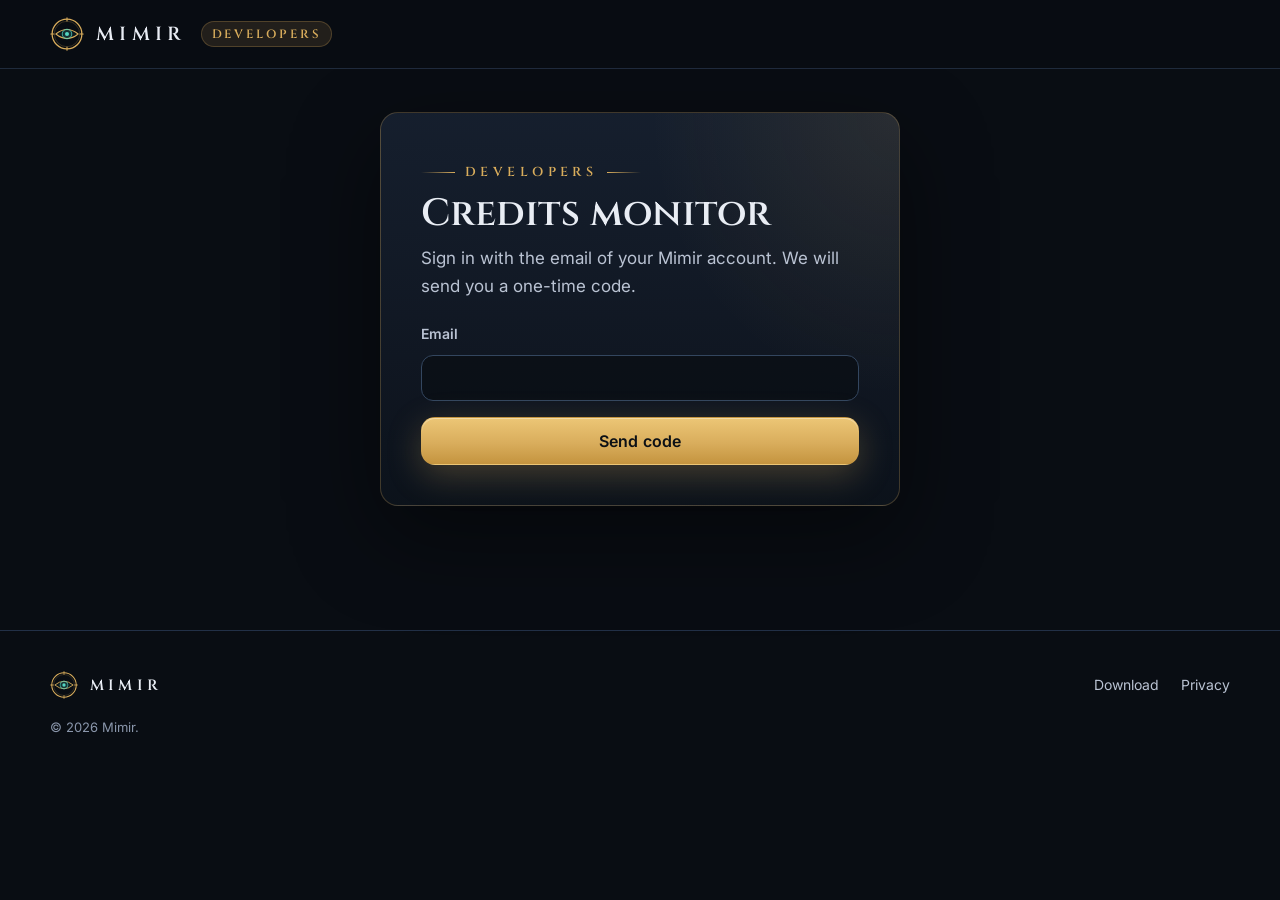
==== developer/index.html @ c9c17960 "Add the developer credits monitor at /developer/ Sign in with an emailed code (Supabase Auth, no new" ====
<!doctype html>
<html lang="en">
<head>
  <meta charset="utf-8">
  <meta name="viewport" content="width=device-width, initial-scale=1, viewport-fit=cover">
  <title>Developers · Mimir</title>
  <meta name="description" content="Mimir credits monitor, for Mimir's developers.">
  <meta name="robots" content="noindex, nofollow">
  <meta name="referrer" content="no-referrer">
  <meta name="theme-color" content="#090d13">
  <link rel="icon" href="/favicon.ico" sizes="any">
  <link rel="apple-touch-icon" href="/assets/img/apple-touch-icon.png">
  <link rel="preconnect" href="https://fonts.googleapis.com">
  <link rel="preconnect" href="https://fonts.gstatic.com" crossorigin>
  <link rel="stylesheet" href="https://fonts.googleapis.com/css2?family=Cinzel:wght@500;600;700&family=Inter:wght@400;500;600&display=swap">
  <link rel="stylesheet" href="/assets/css/site.css">
  <link rel="stylesheet" href="/assets/css/developer.css">
</head>
<body class="dev">
  <a class="skip" href="#main">Skip to content</a>
  <svg width="0" height="0" style="position:absolute" aria-hidden="true">
    <defs>
      <symbol id="logo" viewBox="0 0 64 64">
        <circle cx="32" cy="32" r="28" fill="none" stroke="#d9ad5c" stroke-width="2.4"/>
        <circle cx="32" cy="32" r="24" fill="none" stroke="#d9ad5c" stroke-width="0.8" stroke-opacity="0.5"/>
        <path d="M11 32 Q 32 15 53 32 Q 32 49 11 32 Z" fill="#53d6c2" fill-opacity="0.06" stroke="#d9ad5c" stroke-width="2" stroke-linejoin="round"/>
        <circle cx="32" cy="32" r="9" fill="#53d6c2" fill-opacity="0.14" stroke="#53d6c2" stroke-width="1.6" stroke-opacity="0.9"/>
        <circle cx="32" cy="32" r="3.8" fill="#53d6c2"/>
        <path d="M32 1.5v6M32 56.5v6M1.5 32h6M56.5 32h6" fill="none" stroke="#d9ad5c" stroke-width="2" stroke-linecap="round"/>
      </symbol>
    </defs>
  </svg>

  <header class="site-header is-solid">
    <nav class="nav wrap" aria-label="Main">
      <a class="brand" href="/" aria-label="Mimir home">
        <svg class="logo" aria-hidden="true"><use href="#logo"/></svg>
        <span class="brand-name">MIMIR</span>
      </a>
      <span class="dev-tag">Developers</span>
      <div class="dev-who" id="who" hidden>
        <span class="dev-email" id="who-email"></span>
        <button class="btn btn-ghost btn-small" type="button" id="sign-out">Sign out</button>
      </div>
    </nav>
  </header>

  <main id="main" class="page dev-page">
    <div class="wrap">
      <!-- Sign in: an emailed code, no password -->
      <section class="dev-card dev-signin" id="signin" hidden>
        <span class="eyebrow">Developers</span>
        <h1>Credits monitor</h1>
        <p class="dev-lede">Sign in with the email of your Mimir account. We will send you a one-time code.</p>

        <form id="email-form" class="dev-form" novalidate>
          <label for="email">Email</label>
          <input id="email" name="email" type="email" autocomplete="email" inputmode="email" required spellcheck="false">
          <button class="btn btn-gold" type="submit">Send code</button>
        </form>

        <form id="code-form" class="dev-form" novalidate hidden>
          <p class="dev-sent" id="code-sent"></p>
          <label for="code">Code</label>
          <input id="code" name="code" type="text" autocomplete="one-time-code" inputmode="numeric" maxlength="10" required spellcheck="false">
          <button class="btn btn-gold" type="submit">Sign in</button>
          <button class="dev-link" type="button" id="code-back">Use a different email</button>
        </form>

        <p class="dev-msg" id="signin-msg" role="alert" aria-live="assertive"></p>
      </section>

      <!-- Signed in, but this account may not see the monitor, or the monitor is missing -->
      <section class="dev-card dev-signin" id="blocked" hidden>
        <span class="eyebrow">Developers</span>
        <h1 id="blocked-title"></h1>
        <p class="dev-lede" id="blocked-text"></p>
        <div class="dev-actions">
          <button class="btn btn-ghost" type="button" id="blocked-retry">Try again</button>
          <button class="btn btn-gold" type="button" id="blocked-out">Sign out</button>
        </div>
      </section>

      <!-- The dashboard -->
      <section id="dash" hidden aria-labelledby="dash-title">
        <div class="dev-head">
          <div>
            <span class="eyebrow">Developers</span>
            <h1 id="dash-title">Mimir credits</h1>
            <p class="dev-updated" id="updated" aria-live="polite"></p>
          </div>
          <button class="btn btn-ghost btn-small" type="button" id="refresh">Refresh</button>
        </div>
        <p class="dev-msg" id="dash-msg" role="alert" aria-live="assertive"></p>

        <ul class="tiles" id="tiles" aria-label="Totals"></ul>

        <div class="dev-panel">
          <div class="panel-head">
            <h2>Last 30 days</h2>
            <ul class="legend" aria-hidden="true">
              <li><span class="key key-bar"></span>Credits spent</li>
              <li><span class="key key-line"></span>Active users</li>
            </ul>
          </div>
          <div class="chart" id="chart"></div>
        </div>

        <div class="dev-panel">
          <div class="panel-head">
            <h2>Users <span class="count" id="user-count"></span></h2>
            <div class="table-tools">
              <label class="sr-only" for="search">Search by email</label>
              <input id="search" type="search" placeholder="Search by email" spellcheck="false" autocomplete="off">
              <label class="sr-only" for="sort">Sort by</label>
              <select id="sort">
                <option value="active">Last active</option>
                <option value="balance">Balance</option>
                <option value="spent">Spent, 30 days</option>
              </select>
            </div>
          </div>
          <div class="table-scroll" tabindex="0" role="region" aria-label="Users">
            <table class="dev-table" id="users">
              <thead>
                <tr>
                  <th scope="col">Email</th>
                  <th scope="col" class="num">Balance</th>
                  <th scope="col" class="num">Spent 30d</th>
                  <th scope="col" class="num">Turns 30d</th>
                  <th scope="col">Last turn</th>
                  <th scope="col">Last model</th>
                  <th scope="col" class="num">Computers</th>
                  <th scope="col">Joined</th>
                </tr>
              </thead>
              <tbody></tbody>
            </table>
          </div>
          <p class="dev-note">A green dot means a turn in the last 24 hours. Pick a user to see their ledger.</p>
        </div>

        <div class="dev-panel" id="grant-panel">
          <div class="panel-head"><h2>Give credits</h2></div>
          <form id="grant-form" class="grant-form" novalidate>
            <div class="field">
              <label for="grant-email">Email</label>
              <input id="grant-email" type="email" required spellcheck="false" autocomplete="off">
            </div>
            <div class="field">
              <label for="grant-amount">Credits</label>
              <input id="grant-amount" type="number" step="1" required inputmode="numeric" placeholder="1000">
            </div>
            <div class="field field-wide">
              <label for="grant-note">Note</label>
              <input id="grant-note" type="text" maxlength="200" placeholder="Why, in a few words">
            </div>
            <button class="btn btn-gold" type="submit" id="grant-go">Give credits</button>
          </form>
          <p class="dev-note">1,000 credits = $1. A negative number takes credits back.</p>
          <div class="confirm" id="grant-confirm" hidden>
            <p id="grant-question"></p>
            <div class="dev-actions">
              <button class="btn btn-gold btn-small" type="button" id="grant-yes">Yes, send</button>
              <button class="btn btn-ghost btn-small" type="button" id="grant-no">Cancel</button>
            </div>
          </div>
          <p class="dev-msg" id="grant-msg" role="status" aria-live="polite"></p>
        </div>
      </section>

      <p class="dev-loading" id="loading">Loading…</p>
    </div>
  </main>

  <dialog class="ledger" id="ledger" aria-labelledby="ledger-title">
    <div class="ledger-head">
      <div>
        <span class="ledger-kicker">Ledger</span>
        <h2 id="ledger-title"></h2>
      </div>
      <button class="btn btn-ghost btn-small" type="button" id="ledger-close">Close</button>
    </div>
    <p class="dev-msg" id="ledger-msg" role="status" aria-live="polite"></p>
    <div class="table-scroll" tabindex="0" role="region" aria-label="Ledger entries">
      <table class="dev-table" id="ledger-table">
        <thead>
          <tr>
            <th scope="col">When</th>
            <th scope="col">Kind</th>
            <th scope="col" class="num">Credits</th>
            <th scope="col" class="num">Balance after</th>
            <th scope="col">Model</th>
            <th scope="col" class="num">Tokens in / cached / out</th>
            <th scope="col">Note</th>
          </tr>
        </thead>
        <tbody></tbody>
      </table>
    </div>
    <div class="dev-actions ledger-foot">
      <button class="btn btn-gold btn-small" type="button" id="ledger-give">Give credits to this user</button>
    </div>
  </dialog>

  <footer class="site-footer">
    <div class="wrap">
      <div class="footer-row">
        <a class="brand" href="/">
          <svg class="logo" aria-hidden="true"><use href="#logo"/></svg>
          <span class="brand-name">MIMIR</span>
        </a>
        <ul class="footer-links">
          <li><a href="/#download">Download</a></li>
          <li><a href="/privacy.html">Privacy</a></li>
        </ul>
      </div>
      <p class="fine">© 2026 Mimir.</p>
    </div>
  </footer>

  <script src="/assets/js/developer.js" defer></script>
</body>
</html>
---- assets/css/site.css ----
/* wellmimir.com — Mimir's own palette (src/styles/global.css, "Mimir's Well" dark). */
:root {
  color-scheme: dark;
  --bg: #090d13;
  --bg-raised: #0d131c;
  --panel: rgba(17, 25, 39, 0.72);
  --panel-solid: #111927;
  --panel-strong: #182333;
  --line: #223047;
  --line-strong: #33465f;
  --text: #e9edf4;
  --text-soft: #bac3d3;
  --muted: #8a96ab;
  --teal: #53d6c2;
  --blue: #7fb0e8;
  --gold: #d9ad5c;
  --gold-bright: #f0cf8a;
  --ink: #0c1015;
  --teal-14: rgba(83, 214, 194, 0.14);
  --teal-30: rgba(83, 214, 194, 0.3);
  --gold-12: rgba(217, 173, 92, 0.12);
  --gold-25: rgba(217, 173, 92, 0.25);
  --gold-45: rgba(217, 173, 92, 0.45);

  --radius: 18px;
  --radius-sm: 12px;
  --max: 1180px;
  --gutter: clamp(16px, 4vw, 40px);
  --shadow: 0 30px 90px rgba(0, 0, 0, 0.45);

  --font-display: "Cinzel", "Palatino Linotype", Palatino, "Book Antiqua", Georgia, serif;
  --font-serif: "Cormorant Garamond", "Palatino Linotype", Palatino, Georgia, serif;
  --font-ui: "Inter", "Segoe UI Variable", "Segoe UI", -apple-system, BlinkMacSystemFont, system-ui, sans-serif;
  --font-mono: "JetBrains Mono", "Cascadia Code", "SFMono-Regular", Consolas, monospace;
}

*,
*::before,
*::after { box-sizing: border-box; }

html {
  /* Wide glows (the Ward's) would otherwise widen a phone's layout viewport. */
  overflow-x: hidden;
  overflow-x: clip;
  scroll-behavior: smooth;
  scroll-padding-top: 84px;
  -webkit-text-size-adjust: 100%;
}

body {
  margin: 0;
  background: var(--bg);
  color: var(--text);
  font: 400 17px/1.65 var(--font-ui);
  -webkit-font-smoothing: antialiased;
  text-rendering: optimizeLegibility;
  overflow-x: hidden;
  overflow-x: clip;
}

img, svg, picture { display: block; max-width: 100%; }
a { color: var(--teal); text-decoration: none; }
a:hover { color: var(--gold-bright); }
:focus-visible { outline: 2px solid var(--gold); outline-offset: 3px; border-radius: 6px; }
::selection { background: var(--gold-45); color: #fff; }

.skip {
  position: absolute; left: 12px; top: -60px; z-index: 100;
  background: var(--gold); color: var(--ink); padding: 10px 14px; border-radius: 10px; font-weight: 600;
}
.skip:focus { top: 12px; }

.wrap { width: min(var(--max), 100% - 2 * var(--gutter)); margin-inline: auto; }

/* ── Header ─────────────────────────────────────────────────────────────── */
.site-header {
  position: fixed; inset: 0 0 auto; z-index: 50;
  transition: background 0.35s ease, border-color 0.35s ease, backdrop-filter 0.35s ease;
  border-bottom: 1px solid transparent;
}
.site-header.is-solid {
  background: rgba(9, 13, 19, 0.82);
  backdrop-filter: blur(14px) saturate(1.2);
  -webkit-backdrop-filter: blur(14px) saturate(1.2);
  border-bottom-color: rgba(51, 70, 95, 0.55);
}
.nav { display: flex; align-items: center; gap: 20px; height: 68px; }
.brand { display: flex; align-items: center; gap: 12px; color: var(--text); }
.brand:hover { color: var(--text); }
.brand .logo { width: 34px; height: 34px; }
.brand-name { font: 600 19px/1 var(--font-display); letter-spacing: 0.28em; }
.nav-links { display: flex; gap: 6px; margin-left: auto; list-style: none; padding: 0; margin-block: 0; }
.nav-links a {
  color: var(--text-soft); font-size: 15px; font-weight: 500; padding: 8px 12px; border-radius: 10px;
}
.nav-links a:hover { color: var(--text); background: rgba(255, 255, 255, 0.05); }
.nav .btn { margin-left: 6px; }
.menu-toggle {
  display: none; margin-left: auto; background: none; border: 1px solid var(--line-strong);
  color: var(--text); width: 42px; height: 42px; border-radius: 12px; cursor: pointer;
}
.menu-toggle span, .menu-toggle span::before, .menu-toggle span::after {
  display: block; width: 18px; height: 2px; background: currentColor; margin: auto; position: relative;
  border-radius: 2px; transition: transform 0.25s ease, opacity 0.25s ease;
}
.menu-toggle span::before, .menu-toggle span::after { content: ""; position: absolute; left: 0; }
.menu-toggle span::before { top: -6px; }
.menu-toggle span::after { top: 6px; }
.nav.is-open .menu-toggle span { background: transparent; }
.nav.is-open .menu-toggle span::before { transform: translateY(6px) rotate(45deg); }
.nav.is-open .menu-toggle span::after { transform: translateY(-6px) rotate(-45deg); }

/* ── Buttons ────────────────────────────────────────────────────────────── */
.btn {
  --btn-bg: transparent;
  display: inline-flex; align-items: center; justify-content: center; gap: 10px;
  min-height: 48px; padding: 0 22px; border-radius: 14px;
  font: 600 16px/1 var(--font-ui); letter-spacing: 0.01em; cursor: pointer;
  border: 1px solid transparent; color: var(--text); background: var(--btn-bg);
  transition: transform 0.18s ease, box-shadow 0.25s ease, background 0.25s ease, color 0.25s ease, border-color 0.25s ease;
  white-space: nowrap;
}
.btn:hover { transform: translateY(-1px); }
.btn:active { transform: translateY(0); }
.btn svg { width: 20px; height: 20px; flex: none; }
.btn-gold {
  background: linear-gradient(180deg, #ecc676, var(--gold) 55%, #c4943f);
  color: var(--ink);
  box-shadow: 0 10px 34px rgba(217, 173, 92, 0.28), inset 0 1px 0 rgba(255, 255, 255, 0.35);
}
.btn-gold:hover { color: var(--ink); box-shadow: 0 14px 44px rgba(217, 173, 92, 0.42), inset 0 1px 0 rgba(255, 255, 255, 0.4); }
.btn-ghost { border-color: var(--line-strong); background: rgba(13, 19, 28, 0.55); backdrop-filter: blur(8px); }
.btn-ghost:hover { color: var(--text); border-color: var(--teal); background: rgba(83, 214, 194, 0.08); }
.btn-small { min-height: 40px; padding: 0 16px; font-size: 15px; border-radius: 12px; }
.btn-large { min-height: 58px; padding: 0 30px; font-size: 17px; border-radius: 16px; }

/* ── Hero ───────────────────────────────────────────────────────────────── */
.hero {
  position: relative; isolation: isolate;
  height: 100svh; min-height: 660px; max-height: 1100px;
  container-type: size;
  display: flex; align-items: flex-end;
  overflow: hidden;
}
.hero-art, .hero-art img {
  position: absolute; inset: 0; width: 100%; height: 100%;
}
.hero-art img { object-fit: cover; object-position: 55% 44%; transform: scale(1.03); animation: drift 26s ease-in-out infinite alternate; }
@keyframes drift { from { transform: scale(1.03) translateY(0); } to { transform: scale(1.08) translateY(-1.2%); } }
/* The iris sits at 55% / 44% of the art, which object-position keeps at the same spot of the box. */
.hero { --s: max(calc(100cqw / 1792), calc(100cqh / 1024)); }
.iris-glow, .iris-ring {
  position: absolute; left: 55%; top: 44%; translate: -50% -50%; pointer-events: none;
}
.iris-glow {
  width: calc(var(--s) * 620); aspect-ratio: 1; border-radius: 50%;
  background: radial-gradient(circle, rgba(255, 196, 92, 0.34) 0%, rgba(255, 170, 60, 0.12) 38%, transparent 66%);
  mix-blend-mode: screen; animation: breathe 7s ease-in-out infinite;
}
@keyframes breathe { 0%, 100% { opacity: 0.55; scale: 0.96; } 50% { opacity: 1; scale: 1.04; } }
.iris-ring { width: calc(var(--s) * 760); aspect-ratio: 1; opacity: 0.42; }
.iris-ring svg { width: 100%; height: 100%; animation: turn 140s linear infinite; }
.iris-ring text { fill: var(--gold); font: 400 4.2px var(--font-serif); }
@keyframes turn { to { rotate: 360deg; } }
/* The logo's pupil pulses in CSS, not SMIL, so prefers-reduced-motion stops it. */
.logo-pupil { animation: pupil 3.2s linear infinite; }
@keyframes pupil { 0%, 100% { opacity: 0.75; } 50% { opacity: 1; } }
.hero::before {
  content: ""; position: absolute; inset: 0; z-index: 1; pointer-events: none;
  background:
    linear-gradient(180deg, rgba(9, 13, 19, 0.72) 0%, rgba(9, 13, 19, 0) 18%),
    linear-gradient(0deg, var(--bg) 2%, rgba(9, 13, 19, 0.88) 24%, rgba(9, 13, 19, 0.2) 52%, rgba(9, 13, 19, 0) 70%),
    radial-gradient(120% 90% at 55% 44%, transparent 45%, rgba(9, 13, 19, 0.65) 100%);
}
.hero-art, .iris-glow, .iris-ring { z-index: 0; }
.hero-content {
  position: relative; z-index: 2;
  padding-bottom: clamp(40px, 8vh, 88px); text-align: center;
}
/* A pool of shadow behind the words, so they read over the bright iris. */
.hero-content::before {
  content: ""; position: absolute; z-index: -1; left: 50%; bottom: 0; translate: -50% 0; pointer-events: none;
  width: min(1100px, 130%); height: 118%;
  background: radial-gradient(50% 52% at 50% 60%, rgba(9, 13, 19, 0.8), rgba(9, 13, 19, 0.45) 55%, transparent 80%);
}
/* A tight dark halo keeps the small gold words readable over the bright iris. */
.hero .eyebrow { color: var(--gold-bright); text-shadow: 0 0 3px rgba(9, 13, 19, 0.9), 0 0 10px rgba(9, 13, 19, 0.9), 0 2px 14px rgba(0, 0, 0, 0.9); }
.eyebrow {
  display: inline-flex; align-items: center; gap: 10px;
  font: 600 13px/1 var(--font-display); letter-spacing: 0.34em; text-transform: uppercase; color: var(--gold);
}
.eyebrow::before, .eyebrow::after { content: ""; width: 34px; height: 1px; background: linear-gradient(90deg, transparent, var(--gold)); }
.eyebrow::after { transform: scaleX(-1); }
.hero h1 {
  margin: 18px auto 14px;
  font: 600 clamp(44px, 7.4vw, 96px)/1.02 var(--font-display);
  letter-spacing: 0.02em;
  background: linear-gradient(180deg, #fff6dc 0%, var(--gold-bright) 38%, var(--gold) 75%, #b3823a 100%);
  -webkit-background-clip: text; background-clip: text; color: transparent;
  text-shadow: 0 0 60px rgba(217, 173, 92, 0.18);
  filter: drop-shadow(0 6px 26px rgba(0, 0, 0, 0.55));
}
.hero .lede {
  margin: 0 auto; max-width: 660px;
  font-size: clamp(17px, 1.6vw, 20px); color: var(--text-soft);
}
.hero-actions { display: flex; gap: 12px; justify-content: center; flex-wrap: wrap; margin-top: 30px; }
.hero-meta { margin-top: 18px; font-size: 14px; color: var(--muted); }
.hero-meta strong { color: var(--text-soft); font-weight: 500; }
.release-name { font-family: var(--font-serif); font-style: italic; font-size: 16px; color: var(--gold); }
.scroll-cue {
  position: absolute; z-index: 2; left: 50%; bottom: 14px; translate: -50% 0;
  width: 22px; height: 34px; border: 1.5px solid rgba(186, 195, 211, 0.4); border-radius: 12px;
}
.scroll-cue::after {
  content: ""; position: absolute; left: 50%; top: 7px; width: 3px; height: 7px; margin-left: -1.5px;
  border-radius: 2px; background: var(--gold); animation: cue 2.2s ease-in-out infinite;
}
@keyframes cue { 0% { opacity: 0; transform: translateY(0); } 40% { opacity: 1; } 100% { opacity: 0; transform: translateY(11px); } }

/* ── Sections ───────────────────────────────────────────────────────────── */
section { position: relative; }
.section { padding: clamp(64px, 9vw, 112px) 0; }
h1, h2, h3 { text-wrap: balance; }
.section-head { text-align: center; max-width: 760px; margin: 0 auto clamp(40px, 6vw, 64px); }
.section-head h2 {
  margin: 14px 0 14px; font: 600 clamp(32px, 4.4vw, 52px)/1.1 var(--font-display); letter-spacing: 0.01em;
}
.section-head p { margin: 0; color: var(--text-soft); font-size: clamp(16px, 1.5vw, 19px); }
.rune-rule {
  display: flex; align-items: center; justify-content: center; gap: 18px; color: var(--gold);
  font: 400 18px/1 var(--font-serif); letter-spacing: 0.6em; opacity: 0.7; padding: 8px 0;
}
.rune-rule::before, .rune-rule::after { content: ""; flex: 0 1 180px; height: 1px; background: linear-gradient(90deg, transparent, var(--gold-45), transparent); }

.glow-a, .glow-b { overflow-x: hidden; overflow-x: clip; }
.glow-a::before, .glow-b::before {
  content: ""; position: absolute; z-index: -1; pointer-events: none; border-radius: 50%; filter: blur(20px);
}
.glow-a::before { width: 900px; height: 600px; left: -300px; top: 0; background: radial-gradient(closest-side, rgba(83, 214, 194, 0.07), transparent); }
.glow-b::before { width: 900px; height: 700px; right: -320px; top: 10%; background: radial-gradient(closest-side, rgba(217, 173, 92, 0.07), transparent); }

/* Providers strip */
.providers { padding: 36px 0 0; }
.providers p { text-align: center; color: var(--muted); font-size: 14px; letter-spacing: 0.18em; text-transform: uppercase; margin: 0 0 18px; }
.chips { display: flex; flex-wrap: wrap; justify-content: center; gap: 10px; list-style: none; padding: 0; margin: 0; }
.chips li {
  display: inline-flex; align-items: center; gap: 9px; padding: 10px 16px; border-radius: 999px;
  border: 1px solid var(--line); background: rgba(13, 19, 28, 0.7); color: var(--text-soft); font-size: 15px; font-weight: 500;
}
.chips li b { color: var(--text); font-weight: 600; }
.chips .dot { width: 8px; height: 8px; border-radius: 50%; background: var(--teal); box-shadow: 0 0 10px var(--teal); }
.chips .dot.gold { background: var(--gold); box-shadow: 0 0 10px var(--gold); }

/* Feature cards */
.cards { display: grid; grid-template-columns: repeat(3, minmax(0, 1fr)); gap: 18px; }
.card {
  position: relative; overflow: hidden;
  padding: 28px 26px 26px; border-radius: var(--radius);
  background: linear-gradient(180deg, rgba(24, 35, 51, 0.72), rgba(13, 19, 28, 0.72));
  border: 1px solid var(--line);
  transition: transform 0.35s ease, border-color 0.35s ease, box-shadow 0.35s ease;
}
.card::after {
  content: ""; position: absolute; inset: -1px; border-radius: inherit; pointer-events: none;
  background: radial-gradient(400px 200px at var(--mx, 50%) var(--my, 0%), rgba(217, 173, 92, 0.12), transparent 70%);
  opacity: 0; transition: opacity 0.35s ease;
}
.card:hover { transform: translateY(-4px); border-color: var(--gold-25); box-shadow: var(--shadow); }
.card:hover::after { opacity: 1; }
.rune {
  display: grid; place-items: center; width: 52px; height: 52px; border-radius: 50%;
  border: 1px solid var(--gold-45); background: radial-gradient(circle, var(--gold-12), transparent 70%);
  color: var(--gold-bright); font: 400 26px/1 var(--font-serif); margin-bottom: 18px;
  box-shadow: 0 0 24px rgba(217, 173, 92, 0.12) inset;
}
.card h3 { margin: 0 0 8px; font: 600 22px/1.25 var(--font-display); letter-spacing: 0.01em; }
.card p { margin: 0; color: var(--text-soft); font-size: 16px; }
.card .kicker { display: block; margin-bottom: 6px; color: var(--teal); font-size: 12px; font-weight: 600; letter-spacing: 0.2em; text-transform: uppercase; }

.extras { display: flex; flex-wrap: wrap; justify-content: center; gap: 10px 26px; margin: 34px 0 0; padding: 0; list-style: none; color: var(--muted); font-size: 15px; }
.extras li::before { content: "ᛜ"; color: var(--gold); margin-right: 8px; font-family: var(--font-serif); }

/* Showcase */
.showcase { display: grid; grid-template-columns: 1.35fr 1fr; gap: 22px; align-items: start; }
.shot {
  margin: 0; border-radius: 16px; overflow: hidden; border: 1px solid var(--line-strong);
  background: var(--panel-solid); box-shadow: var(--shadow), 0 0 0 1px rgba(217, 173, 92, 0.06);
  transition: transform 0.5s ease, box-shadow 0.5s ease;
}
.shot:hover { transform: translateY(-4px) scale(1.01); box-shadow: 0 40px 110px rgba(0, 0, 0, 0.55), 0 0 0 1px var(--gold-25); }
.shot img { width: 100%; height: auto; }
.shot figcaption { padding: 14px 18px; font-size: 14px; color: var(--muted); border-top: 1px solid var(--line); }
.shot figcaption b { color: var(--text); font-weight: 600; }
.showcase-side { display: grid; gap: 22px; }

/* The Ward */
.ward { display: grid; grid-template-columns: 1fr 1fr; gap: clamp(28px, 5vw, 64px); align-items: center; }
.ward h2 { margin: 12px 0 16px; font: 600 clamp(30px, 4vw, 46px)/1.12 var(--font-display); }
.ward p { color: var(--text-soft); margin: 0 0 14px; }
.ticks { list-style: none; padding: 0; margin: 22px 0 0; display: grid; gap: 12px; }
.ticks li { display: flex; gap: 12px; color: var(--text-soft); }
.ticks li::before {
  content: ""; flex: none; width: 20px; height: 20px; margin-top: 3px; border-radius: 50%;
  background: var(--teal-14) url("data:image/svg+xml,%3Csvg xmlns='http://www.w3.org/2000/svg' viewBox='0 0 20 20'%3E%3Cpath d='M5.5 10.5l3 3 6-7' fill='none' stroke='%2353d6c2' stroke-width='2' stroke-linecap='round' stroke-linejoin='round'/%3E%3C/svg%3E") center/14px no-repeat;
  border: 1px solid var(--teal-30);
}
.dialog-mock {
  position: relative; max-width: 460px; margin-inline: auto; width: 100%;
  border-radius: 10px; overflow: hidden; background: #f3f3f3; color: #1b1b1b;
  box-shadow: 0 40px 120px rgba(0, 0, 0, 0.6), 0 0 0 1px rgba(255, 255, 255, 0.06);
  font: 400 14px/1.5 "Segoe UI Variable", "Segoe UI", -apple-system, system-ui, sans-serif;
  transform: rotate(-1.2deg);
}
.dialog-mock .bar { display: flex; align-items: center; justify-content: space-between; padding: 10px 14px; background: #fff; border-bottom: 1px solid #e5e5e5; font-size: 13px; }
.dialog-mock .bar span:last-child { color: #555; font-size: 16px; line-height: 1; }
.dialog-mock .body { display: flex; gap: 14px; padding: 20px 20px 10px; background: #fff; }
.dialog-mock .warn { flex: none; width: 34px; height: 34px; }
.dialog-mock .cmd { display: block; margin-top: 8px; padding: 8px 10px; border-radius: 6px; background: #f1f3f5; font: 13px/1.4 var(--font-mono); color: #333; word-break: break-all; }
.dialog-mock .buttons { display: flex; justify-content: flex-end; gap: 8px; padding: 14px 16px; background: #f3f3f3; border-top: 1px solid #e5e5e5; }
.dialog-mock .buttons span { min-width: 84px; text-align: center; padding: 6px 12px; border-radius: 5px; border: 1px solid #cfcfcf; background: #fdfdfd; }
.dialog-mock .buttons .default { border: 2px solid #1a67c9; }
.ward-art { position: relative; padding-bottom: 90px; }
.ward-shot { width: 84%; margin-left: auto; transform: rotate(1.4deg); }
.ward-shot:hover { transform: rotate(1.4deg) translateY(-4px); }
.ward-art .dialog-mock { position: absolute; left: 0; bottom: 0; width: min(420px, 88%); }
@media (max-width: 860px) {
  .ward-art { padding-bottom: 0; }
  .ward-shot { width: 100%; transform: none; }
  .ward-shot:hover { transform: translateY(-4px); }
  .ward-art .dialog-mock { position: relative; margin: -60px auto 0; }
}
.ward-art::before {
  content: ""; position: absolute; inset: -12% -8%; z-index: -1; border-radius: 50%;
  background: radial-gradient(closest-side, rgba(83, 214, 194, 0.12), transparent);
}

/* Accounts */
.accounts { display: grid; grid-template-columns: 1.05fr 1fr; gap: clamp(28px, 5vw, 64px); align-items: center; }
.badge {
  display: inline-flex; align-items: center; gap: 8px; padding: 6px 12px; border-radius: 999px;
  background: var(--teal-14); border: 1px solid var(--teal-30); color: var(--teal);
  font-size: 12px; font-weight: 600; letter-spacing: 0.14em; text-transform: uppercase;
}
.badge::before { content: ""; width: 6px; height: 6px; border-radius: 50%; background: currentColor; box-shadow: 0 0 8px currentColor; }
.accounts h2 { margin: 16px 0 14px; font: 600 clamp(30px, 4vw, 46px)/1.12 var(--font-display); }
.accounts > div > p { color: var(--text-soft); margin: 0 0 8px; }
.steps { counter-reset: step; list-style: none; padding: 0; margin: 26px 0 0; display: grid; gap: 14px; }
.steps li { counter-increment: step; display: grid; grid-template-columns: 40px 1fr; gap: 14px; align-items: start; color: var(--text-soft); }
.steps li::before {
  content: counter(step); display: grid; place-items: center; width: 40px; height: 40px; border-radius: 12px;
  border: 1px solid var(--gold-45); color: var(--gold-bright); font: 600 16px/1 var(--font-display); background: var(--gold-12);
}
.steps b { color: var(--text); font-weight: 600; }
.vault {
  position: relative; aspect-ratio: 1.12; border-radius: 26px; overflow: hidden;
  border: 1px solid var(--line); background:
    radial-gradient(60% 60% at 50% 50%, rgba(83, 214, 194, 0.1), transparent 70%),
    linear-gradient(180deg, rgba(24, 35, 51, 0.6), rgba(13, 19, 28, 0.6));
}
.vault svg { position: absolute; inset: 0; width: 100%; height: 100%; }
.vault .flow { stroke-dasharray: 3 9; animation: flow 2.8s linear infinite; }
@keyframes flow { to { stroke-dashoffset: -48; } }
.vault .device-label { fill: var(--text-soft); font: 500 13px var(--font-ui); }
.vault .device-sub { fill: var(--muted); font: 400 11px var(--font-ui); }
.vault .code { fill: var(--gold-bright); font: 600 15px var(--font-mono); letter-spacing: 3px; }

/* Downloads */
.download-panel {
  position: relative; overflow: hidden; border-radius: 28px; padding: clamp(28px, 5vw, 56px);
  border: 1px solid var(--gold-25);
  background:
    radial-gradient(80% 120% at 100% 0%, rgba(217, 173, 92, 0.12), transparent 60%),
    radial-gradient(70% 120% at 0% 100%, rgba(83, 214, 194, 0.1), transparent 60%),
    linear-gradient(180deg, rgba(24, 35, 51, 0.85), rgba(13, 19, 28, 0.9));
  box-shadow: var(--shadow);
}
.download-top { display: grid; grid-template-columns: auto 1fr; gap: 26px; align-items: center; }
.download-top img { width: 96px; height: 96px; border-radius: 50%; box-shadow: 0 0 0 2px var(--gold-45), 0 0 40px rgba(217, 173, 92, 0.3); }
.download-top h2 { margin: 0 0 6px; font: 600 clamp(28px, 3.6vw, 42px)/1.1 var(--font-display); }
.download-top p { margin: 0; color: var(--text-soft); }
.platforms { display: grid; grid-template-columns: repeat(3, minmax(0, 1fr)); gap: 14px; margin-top: 34px; }
.platform {
  display: grid; grid-template-columns: 44px 1fr; gap: 4px 14px; align-items: center;
  padding: 18px; border-radius: 16px; border: 1px solid var(--line-strong); background: rgba(9, 13, 19, 0.55);
  color: var(--text); transition: border-color 0.25s ease, background 0.25s ease, transform 0.2s ease;
}
.platform:hover { color: var(--text); border-color: var(--gold); background: rgba(217, 173, 92, 0.06); transform: translateY(-2px); }
.platform.is-mine { border-color: var(--gold-45); box-shadow: 0 0 0 1px var(--gold-25) inset; }
.platform svg { grid-row: span 2; width: 44px; height: 44px; color: var(--gold-bright); }
.platform b { font-size: 16px; font-weight: 600; }
.platform small { color: var(--muted); font-size: 13px; }
.download-notes { display: grid; grid-template-columns: repeat(3, minmax(0, 1fr)); gap: 18px; margin-top: 30px; color: var(--muted); font-size: 14px; }
.download-notes b { display: block; color: var(--text-soft); font-weight: 600; margin-bottom: 4px; }
.download-notes p { margin: 0; }
.version-line { margin-top: 26px; display: flex; flex-wrap: wrap; gap: 8px 18px; align-items: center; color: var(--muted); font-size: 14px; }
.version-line a { font-weight: 500; }

/* FAQ */
.faq { max-width: 820px; margin: 0 auto; display: grid; gap: 12px; }
.faq details {
  border: 1px solid var(--line); border-radius: 16px; background: rgba(13, 19, 28, 0.6);
  transition: border-color 0.25s ease, background 0.25s ease;
}
.faq details[open] { border-color: var(--gold-25); background: rgba(17, 25, 39, 0.8); }
.faq summary {
  list-style: none; cursor: pointer; padding: 20px 56px 20px 22px; position: relative;
  font: 600 18px/1.35 var(--font-ui); color: var(--text);
}
.faq summary::-webkit-details-marker { display: none; }
.faq summary::after {
  content: ""; position: absolute; right: 22px; top: 50%; width: 10px; height: 10px; margin-top: -7px;
  border-right: 2px solid var(--gold); border-bottom: 2px solid var(--gold); transform: rotate(45deg);
  transition: transform 0.25s ease;
}
.faq details[open] summary::after { transform: rotate(225deg); margin-top: -2px; }
.faq .answer { padding: 0 22px 20px; color: var(--text-soft); }
.faq .answer p { margin: 0 0 10px; }
.faq .answer p:last-child { margin-bottom: 0; }

/* Final call */
.final { text-align: center; padding: clamp(80px, 12vw, 150px) 0; overflow: hidden; }
.final::before {
  content: ""; position: absolute; left: 50%; top: 50%; width: min(900px, 140vw); aspect-ratio: 1; translate: -50% -50%;
  z-index: -1; background: url("../img/well-800.webp") center/cover; border-radius: 50%; opacity: 0.18;
  mask: radial-gradient(closest-side, #000 30%, transparent); -webkit-mask: radial-gradient(closest-side, #000 30%, transparent);
}
.final h1, .final h2 { margin: 0 0 12px; font: 600 clamp(36px, 5.6vw, 68px)/1.05 var(--font-display); color: var(--gold-bright); }
.final p { margin: 0 auto 30px; max-width: 560px; color: var(--text-soft); font-size: 19px; }

/* Footer */
.site-footer { border-top: 1px solid var(--line); padding: 40px 0 48px; color: var(--muted); font-size: 14px; }
.footer-row { display: flex; flex-wrap: wrap; gap: 18px 28px; align-items: center; justify-content: space-between; }
.footer-links { display: flex; flex-wrap: wrap; gap: 8px 22px; list-style: none; padding: 0; margin: 0; }
.footer-links a { color: var(--text-soft); }
.footer-links a:hover { color: var(--gold-bright); }
.site-footer .brand .logo { width: 28px; height: 28px; }
.site-footer .brand-name { font-size: 15px; }
.fine { margin: 18px 0 0; font-size: 13px; color: var(--muted); }

/* Reveal on scroll (only when script runs and motion is welcome) */
.js .reveal { opacity: 0; transform: translateY(22px); transition: opacity 0.8s ease, transform 0.8s cubic-bezier(0.2, 0.7, 0.2, 1); }
.js .reveal.is-in { opacity: 1; transform: none; }
.js .reveal.d1 { transition-delay: 0.08s; }
.js .reveal.d2 { transition-delay: 0.16s; }
.js .reveal.d3 { transition-delay: 0.24s; }

/* Prose pages (privacy) */
.page { padding: 132px 0 90px; }
.prose { max-width: 760px; margin: 0 auto; }
.prose h1 { font: 600 clamp(34px, 5vw, 52px)/1.1 var(--font-display); margin: 12px 0 8px; }
.prose h2 { font: 600 24px/1.3 var(--font-display); margin: 42px 0 10px; color: var(--gold-bright); }
.prose p, .prose li { color: var(--text-soft); }
.prose ul { padding-left: 22px; }
.prose li { margin: 6px 0; }
.prose .updated { color: var(--muted); font-size: 14px; }
.prose code { font: 14px var(--font-mono); background: var(--panel-strong); padding: 2px 6px; border-radius: 6px; color: var(--text); }

/* ── Responsive ─────────────────────────────────────────────────────────── */
@media (max-width: 1020px) {
  .cards { grid-template-columns: repeat(2, minmax(0, 1fr)); }
  .showcase { grid-template-columns: 1fr; }
  .platforms, .download-notes { grid-template-columns: 1fr; }
}
@media (max-width: 860px) {
  .ward, .accounts { grid-template-columns: 1fr; }
  .ward-art { order: 2; }
  .menu-toggle { display: grid; place-items: center; }
  .nav .btn-nav { display: none; }
  .nav-links {
    position: absolute; top: 68px; left: 0; right: 0; flex-direction: column; gap: 0;
    padding: 10px var(--gutter) 18px; background: rgba(9, 13, 19, 0.96); border-bottom: 1px solid var(--line);
    backdrop-filter: blur(14px); -webkit-backdrop-filter: blur(14px);
    opacity: 0; visibility: hidden; transform: translateY(-8px); transition: opacity 0.25s ease, transform 0.25s ease, visibility 0.25s;
  }
  .nav.is-open .nav-links { opacity: 1; visibility: visible; transform: none; }
  .nav-links a { display: block; padding: 14px 6px; font-size: 17px; border-bottom: 1px solid rgba(34, 48, 71, 0.6); border-radius: 0; }
  .site-header:has(.nav.is-open) { background: rgba(9, 13, 19, 0.96); }
}
@media (max-width: 640px) {
  body { font-size: 16px; }
  .cards { grid-template-columns: 1fr; }
  .hero { min-height: 600px; }
  .hero-art img { object-position: 55% 44%; }
  .hero-actions .btn { width: 100%; }
  .download-top { grid-template-columns: 1fr; text-align: center; justify-items: center; }
  .eyebrow::before, .eyebrow::after { width: 18px; }
  .eyebrow { letter-spacing: 0.24em; font-size: 12px; }
}

@media (prefers-reduced-motion: reduce) {
  *, *::before, *::after { animation: none !important; transition: none !important; scroll-behavior: auto !important; }
  .js .reveal { opacity: 1; transform: none; }
}
---- assets/css/developer.css ----
/* wellmimir.com/developer: the credits monitor. Uses site.css's tokens only. */

.sr-only {
  position: absolute; width: 1px; height: 1px; padding: 0; margin: -1px; overflow: hidden;
  clip: rect(0 0 0 0); white-space: nowrap; border: 0;
}
[hidden] { display: none !important; }

.dev .nav { gap: 14px; }
.dev-tag {
  font: 600 12px/1 var(--font-display); letter-spacing: 0.24em; text-transform: uppercase; color: var(--gold);
  padding: 6px 10px; border: 1px solid var(--gold-25); border-radius: 999px; background: var(--gold-12);
}
.dev-who { display: flex; align-items: center; gap: 12px; margin-left: auto; min-width: 0; }
.dev-email { color: var(--text-soft); font-size: 14px; overflow: hidden; text-overflow: ellipsis; white-space: nowrap; min-width: 0; }
.dev-page { padding-top: 112px; min-height: 70vh; }
.dev-loading { color: var(--muted); text-align: center; padding: 60px 0; }

/* Cards */
.dev-card {
  max-width: 520px; margin: 0 auto; padding: clamp(26px, 5vw, 40px);
  border-radius: var(--radius); border: 1px solid var(--gold-25);
  background:
    radial-gradient(80% 120% at 100% 0%, rgba(217, 173, 92, 0.1), transparent 60%),
    linear-gradient(180deg, rgba(24, 35, 51, 0.85), rgba(13, 19, 28, 0.9));
  box-shadow: var(--shadow);
}
.dev-card h1 { margin: 12px 0 8px; font: 600 clamp(28px, 4vw, 38px)/1.12 var(--font-display); }
.dev-lede { color: var(--text-soft); margin: 0 0 22px; }
.dev-form { display: grid; gap: 10px; }
.dev-form label, .grant-form label { font-size: 14px; font-weight: 600; color: var(--text-soft); }
.dev-sent { margin: 0 0 4px; color: var(--text-soft); font-size: 15px; overflow-wrap: anywhere; }
.dev input, .dev select {
  width: 100%; min-height: 46px; padding: 0 14px; border-radius: var(--radius-sm);
  border: 1px solid var(--line-strong); background: rgba(9, 13, 19, 0.7); color: var(--text);
  font: 400 16px/1.2 var(--font-ui);
}
.dev select { cursor: pointer; }
.dev input:focus, .dev select:focus { outline: none; border-color: var(--teal); box-shadow: 0 0 0 3px var(--teal-14); }
.dev input::placeholder { color: var(--muted); }
#code { font: 600 22px/1 var(--font-mono); letter-spacing: 0.3em; }
.dev-form .btn { margin-top: 6px; }
.dev .btn:disabled { opacity: 0.55; cursor: default; transform: none; }
.dev-link {
  justify-self: start; background: none; border: 0; padding: 4px 0; cursor: pointer;
  color: var(--teal); font: 500 14px var(--font-ui);
}
.dev-link:hover { color: var(--gold-bright); }
.dev-msg { min-height: 1.4em; margin: 14px 0 0; font-size: 15px; color: var(--text-soft); }
.dev-msg:empty { min-height: 0; margin: 0; }
.dev-msg[data-tone="error"] { color: #f09a8a; }
.dev-msg[data-tone="ok"] { color: var(--teal); }
.dev-actions { display: flex; flex-wrap: wrap; gap: 10px; }

/* Dashboard head */
.dev-head { display: flex; align-items: flex-end; justify-content: space-between; gap: 16px; flex-wrap: wrap; margin-bottom: 22px; }
.dev-head h1 { margin: 10px 0 4px; font: 600 clamp(30px, 4vw, 42px)/1.1 var(--font-display); }
.dev-updated { margin: 0; color: var(--muted); font-size: 14px; }
#dash-msg { margin: 0 0 16px; }

/* Stat tiles */
.tiles { list-style: none; padding: 0; margin: 0 0 18px; display: grid; grid-template-columns: repeat(4, minmax(0, 1fr)); gap: 12px; }
.tile {
  display: grid; gap: 4px; align-content: start; padding: 16px 18px; border-radius: 16px;
  border: 1px solid var(--line); background: linear-gradient(180deg, rgba(24, 35, 51, 0.72), rgba(13, 19, 28, 0.72));
  min-width: 0;
}
.tile-label { font-size: 12px; font-weight: 600; letter-spacing: 0.16em; text-transform: uppercase; color: var(--muted); }
.tile-value { font: 600 clamp(24px, 3vw, 32px)/1.15 var(--font-display); color: var(--text); overflow-wrap: anywhere; }
.tile-sub { font-size: 13px; color: var(--text-soft); }
.tile-teal .tile-value { color: var(--teal); }
.tile-gold .tile-value { color: var(--gold-bright); }

/* Panels */
.dev-panel {
  margin-top: 18px; padding: clamp(16px, 3vw, 24px); border-radius: var(--radius);
  border: 1px solid var(--line); background: rgba(13, 19, 28, 0.6); min-width: 0;
}
.panel-head { display: flex; align-items: center; justify-content: space-between; gap: 12px; flex-wrap: wrap; margin-bottom: 14px; }
.panel-head h2 { margin: 0; font: 600 20px/1.3 var(--font-display); color: var(--gold-bright); }
.count { font: 500 14px var(--font-ui); color: var(--muted); margin-left: 6px; }
.dev-note { margin: 12px 0 0; color: var(--muted); font-size: 13px; }

/* Chart */
.legend { display: flex; gap: 16px; list-style: none; margin: 0; padding: 0; font-size: 13px; color: var(--text-soft); }
.legend li { display: inline-flex; align-items: center; gap: 7px; }
.key { display: inline-block; }
.key-bar { width: 12px; height: 12px; border-radius: 3px; background: var(--gold); }
.key-line { width: 16px; height: 2px; background: var(--teal); box-shadow: 0 0 0 0 transparent; position: relative; }
.key-line::after { content: ""; position: absolute; left: 5px; top: -2px; width: 6px; height: 6px; border-radius: 50%; background: var(--teal); }
.chart-svg { width: 100%; height: auto; overflow: visible; }
.chart-svg .grid { stroke: var(--line); stroke-width: 1; }
.chart-svg .axis { stroke: var(--line-strong); stroke-width: 1; }
.chart-svg .tick { fill: var(--muted); font: 400 11px var(--font-ui); }
.chart-svg .tick-teal { fill: var(--teal); }
.chart-svg .hit { fill: transparent; }
.chart-svg .bar-fill { fill: var(--gold); opacity: 0.85; transition: opacity 0.15s ease; }
.chart-svg .bar:hover .bar-fill { opacity: 1; fill: var(--gold-bright); }
.chart-svg .bar:hover .hit { fill: rgba(255, 255, 255, 0.03); }
.chart-svg .line { stroke: var(--teal); stroke-width: 2; stroke-linejoin: round; stroke-linecap: round; pointer-events: none; }
.chart-svg .dot { fill: var(--bg); stroke: var(--teal); stroke-width: 1.5; pointer-events: none; }
.chart-caption { margin: 8px 0 0; color: var(--muted); font-size: 13px; }
.chart-caption span { color: var(--text-soft); font-weight: 600; }

/* Tables */
.table-tools { display: flex; gap: 10px; flex-wrap: wrap; flex: 1 1 320px; justify-content: flex-end; }
.table-tools input { flex: 1 1 200px; max-width: 320px; }
.table-tools select { flex: 0 0 auto; width: auto; }
.table-scroll { overflow-x: auto; -webkit-overflow-scrolling: touch; border: 1px solid var(--line); border-radius: var(--radius-sm); max-width: 100%; }
.table-scroll:focus-visible { outline-offset: 2px; }
.dev-table { width: 100%; border-collapse: collapse; font-size: 14px; }
.dev-table th, .dev-table td { padding: 10px 12px; text-align: left; white-space: nowrap; border-bottom: 1px solid rgba(34, 48, 71, 0.7); }
.dev-table th { font-size: 12px; font-weight: 600; letter-spacing: 0.08em; text-transform: uppercase; color: var(--muted); background: rgba(17, 25, 39, 0.9); position: sticky; top: 0; }
.dev-table tbody tr:last-child td { border-bottom: 0; }
.dev-table tbody tr:hover { background: rgba(83, 214, 194, 0.04); }
.dev-table .num { text-align: right; font-variant-numeric: tabular-nums; }
.dev-table td { color: var(--text-soft); }
.dev-table td.when, .dev-table td.model { color: var(--muted); }
.dev-table td.model { font: 13px var(--font-mono); }
.dev-table td.note { white-space: normal; min-width: 160px; max-width: 320px; overflow-wrap: anywhere; }
.dev-table td.empty { text-align: center; color: var(--muted); padding: 22px; }
.dev-table td.pos { color: var(--teal); }
.dev-table td.neg { color: var(--gold-bright); }
.user-link {
  display: inline-flex; align-items: center; gap: 9px; max-width: 280px;
  background: none; border: 0; padding: 0; cursor: pointer; color: var(--text); font: 500 14px var(--font-ui); text-align: left;
}
.user-link:hover .user-email { color: var(--gold-bright); text-decoration: underline; text-underline-offset: 3px; }
.user-email { overflow: hidden; text-overflow: ellipsis; }
.status { flex: none; width: 8px; height: 8px; border-radius: 50%; background: var(--line-strong); }
.status.is-active { background: var(--teal); box-shadow: 0 0 8px var(--teal); }
.kind { display: inline-block; padding: 2px 8px; border-radius: 999px; font-size: 12px; font-weight: 600; border: 1px solid var(--line-strong); color: var(--text-soft); }
.kind-grant, .kind-starter { border-color: var(--teal-30); color: var(--teal); background: var(--teal-14); }
.kind-refund { border-color: var(--gold-25); color: var(--gold-bright); background: var(--gold-12); }

/* Give credits */
.grant-form { display: grid; grid-template-columns: 1.4fr 0.8fr 1.6fr auto; gap: 12px; align-items: end; }
.grant-form .field { display: grid; gap: 6px; min-width: 0; }
.confirm {
  margin-top: 14px; padding: 14px 16px; border-radius: var(--radius-sm);
  border: 1px solid var(--gold-45); background: var(--gold-12);
}
.confirm p { margin: 0 0 10px; color: var(--text); overflow-wrap: anywhere; }

/* Ledger dialog */
.ledger {
  width: min(980px, calc(100vw - 24px)); max-height: calc(100vh - 48px); padding: clamp(16px, 3vw, 24px);
  border-radius: var(--radius); border: 1px solid var(--gold-25); color: var(--text);
  background: linear-gradient(180deg, var(--panel-strong), var(--panel-solid)); box-shadow: var(--shadow);
}
.ledger::backdrop { background: rgba(5, 8, 12, 0.7); backdrop-filter: blur(4px); }
.ledger[open] { display: flex; flex-direction: column; }
.ledger .table-scroll { overflow: auto; min-height: 0; flex: 1 1 auto; }
.ledger-head { display: flex; justify-content: space-between; align-items: flex-start; gap: 12px; }
.ledger-kicker { font-size: 12px; font-weight: 600; letter-spacing: 0.2em; text-transform: uppercase; color: var(--teal); }
.ledger-head h2 { margin: 4px 0 0; font: 600 19px/1.3 var(--font-ui); overflow-wrap: anywhere; }
#ledger-msg { margin: 10px 0 12px; }
.ledger-foot { margin-top: 14px; }

@media (max-width: 1020px) {
  .grant-form { grid-template-columns: 1fr 1fr; }
  .grant-form .btn { grid-column: 1 / -1; }
}
@media (max-width: 860px) {
  .tiles { grid-template-columns: repeat(2, minmax(0, 1fr)); }
}
@media (max-width: 640px) {
  .dev-email { display: none; }
  .dev-tag { display: none; }
  .tile { padding: 14px; }
  .grant-form { grid-template-columns: 1fr; }
  .table-tools { flex-basis: 100%; flex-wrap: nowrap; }
  .table-tools input { max-width: none; min-width: 0; }
  .user-link { max-width: 190px; }
  .legend { flex-basis: 100%; }
}
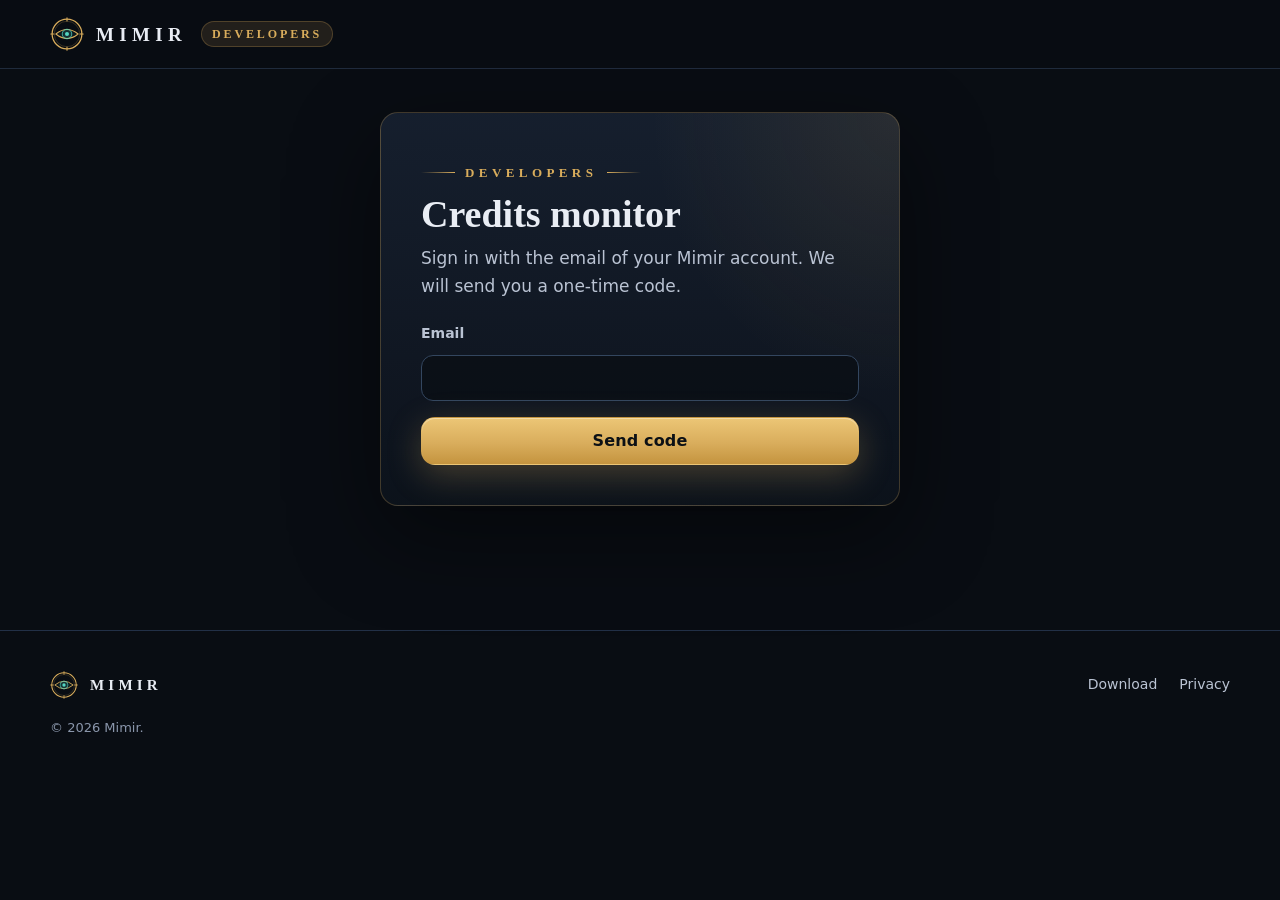
==== commit 87dd431d: "Developer page: an authenticator code on top of the emailed one, and a strict CSP The account servic" ====
--- a/developer/index.html
+++ b/developer/index.html
@@ -4,9 +4,10 @@
   <meta charset="utf-8">
   <meta name="viewport" content="width=device-width, initial-scale=1, viewport-fit=cover">
   <title>Developers · Mimir</title>
-  <meta name="description" content="Mimir credits monitor, for Mimir's developers.">
+  <meta name="description" content="Mimir credits monitor, bug reports and messages, for Mimir's developers.">
   <meta name="robots" content="noindex, nofollow">
   <meta name="referrer" content="no-referrer">
+  <meta http-equiv="Content-Security-Policy" content="default-src 'none'; script-src 'self'; style-src 'self' https://fonts.googleapis.com; font-src https://fonts.gstatic.com; img-src 'self' data:; connect-src https://ujeqidiltvghvhawbrag.supabase.co; manifest-src 'self'; base-uri 'none'; form-action 'none'; object-src 'none'">
   <meta name="theme-color" content="#090d13">
   <link rel="icon" href="/favicon.ico" sizes="any">
   <link rel="apple-touch-icon" href="/assets/img/apple-touch-icon.png">
@@ -18,7 +19,7 @@
 </head>
 <body class="dev">
   <a class="skip" href="#main">Skip to content</a>
-  <svg width="0" height="0" style="position:absolute" aria-hidden="true">
+  <svg class="svg-defs" width="0" height="0" aria-hidden="true">
     <defs>
       <symbol id="logo" viewBox="0 0 64 64">
         <circle cx="32" cy="32" r="28" fill="none" stroke="#d9ad5c" stroke-width="2.4"/>
@@ -68,6 +69,25 @@
         </form>
 
         <p class="dev-msg" id="signin-msg" role="alert" aria-live="assertive"></p>
+      </section>
+
+      <!-- The second lock: an authenticator app's code, after the emailed one -->
+      <section class="dev-card dev-signin" id="mfa" hidden>
+        <span class="eyebrow">Developers</span>
+        <h1 id="mfa-title">Authenticator code</h1>
+        <p class="dev-lede" id="mfa-text"></p>
+        <div class="mfa-enrol" id="mfa-enrol" hidden>
+          <img class="mfa-qr" id="mfa-qr" alt="QR code to scan with an authenticator app" width="200" height="200">
+          <p class="dev-sent">Can't scan? Type this key into the app instead:</p>
+          <code class="mfa-secret" id="mfa-secret"></code>
+        </div>
+        <form id="mfa-form" class="dev-form" novalidate>
+          <label for="mfa-code">Six-digit code from the app</label>
+          <input id="mfa-code" name="mfa-code" type="text" autocomplete="one-time-code" inputmode="numeric" maxlength="6" required spellcheck="false">
+          <button class="btn btn-gold" type="submit" id="mfa-go">Confirm</button>
+          <button class="dev-link" type="button" id="mfa-out">Sign out</button>
+        </form>
+        <p class="dev-msg" id="mfa-msg" role="alert" aria-live="assertive"></p>
       </section>
 
       <!-- Signed in, but this account may not see the monitor, or the monitor is missing -->
@@ -140,6 +160,39 @@
           <p class="dev-note">A green dot means a turn in the last 24 hours. Pick a user to see their ledger.</p>
         </div>
 
+        <div class="dev-panel" id="bugs-panel">
+          <div class="panel-head">
+            <h2>Bug reports <span class="count" id="bug-count"></span></h2>
+            <div class="table-tools">
+              <label class="sr-only" for="bug-status">Show</label>
+              <select id="bug-status">
+                <option value="new">Open</option>
+                <option value="checked">Checked</option>
+                <option value="fixed">Fixed</option>
+                <option value="ignored">Ignored</option>
+                <option value="">Every status</option>
+              </select>
+            </div>
+          </div>
+          <p class="dev-msg" id="bug-msg" role="status" aria-live="polite"></p>
+          <ul class="bug-list" id="bugs" aria-label="Bug reports"></ul>
+          <p class="dev-note">From people's "report" button and from Mimir's automatic error checker, scrubbed of names, emails, addresses and paths before they left the computer. An automatic report counts every time the same open error came in again. Mark each one once you have looked.</p>
+        </div>
+
+        <div class="dev-panel" id="messages-panel">
+          <div class="panel-head">
+            <h2>Messages <span class="count" id="msg-unread"></span></h2>
+            <button class="btn btn-ghost btn-small" type="button" id="msg-everyone">Write to everyone</button>
+          </div>
+          <p class="dev-msg" id="msg-msg" role="status" aria-live="polite"></p>
+          <ul class="threads" id="threads" aria-label="Conversations"></ul>
+          <div class="broadcasts" id="broadcasts-box" hidden>
+            <h3 class="sub-head">Sent to everyone</h3>
+            <ul class="broadcasts-list" id="broadcasts"></ul>
+          </div>
+          <p class="dev-note">Free messages, no credits used. People read and answer them in Mimir: Settings → Account on the desktop, Settings → Messages on the phone. Pick a user in the table, or a conversation here, to write to one person.</p>
+        </div>
+
         <div class="dev-panel" id="grant-panel">
           <div class="panel-head"><h2>Give credits</h2></div>
           <form id="grant-form" class="grant-form" novalidate>
@@ -200,7 +253,35 @@
     </div>
     <div class="dev-actions ledger-foot">
       <button class="btn btn-gold btn-small" type="button" id="ledger-give">Give credits to this user</button>
-    </div>
+      <button class="btn btn-ghost btn-small" type="button" id="ledger-message">Message this user</button>
+    </div>
+  </dialog>
+
+  <dialog class="ledger convo" id="convo" aria-labelledby="convo-title">
+    <div class="ledger-head">
+      <div>
+        <span class="ledger-kicker" id="convo-kicker">Conversation</span>
+        <h2 id="convo-title"></h2>
+      </div>
+      <button class="btn btn-ghost btn-small" type="button" id="convo-close">Close</button>
+    </div>
+    <ol class="convo-list" id="convo-list" aria-label="Messages"></ol>
+    <form class="convo-form" id="convo-form" novalidate>
+      <label class="sr-only" for="convo-text">Message</label>
+      <textarea id="convo-text" rows="4" maxlength="4000" placeholder="Write a message…"></textarea>
+      <div class="convo-tools">
+        <span class="dev-note" id="convo-count">0 / 4,000</span>
+        <button class="btn btn-gold btn-small" type="submit" id="convo-send">Send</button>
+      </div>
+    </form>
+    <div class="confirm" id="convo-confirm" hidden>
+      <p id="convo-question"></p>
+      <div class="dev-actions">
+        <button class="btn btn-gold btn-small" type="button" id="convo-yes">Yes, send to everyone</button>
+        <button class="btn btn-ghost btn-small" type="button" id="convo-no">Cancel</button>
+      </div>
+    </div>
+    <p class="dev-msg" id="convo-msg" role="status" aria-live="polite"></p>
   </dialog>
 
   <footer class="site-footer">
--- a/assets/css/site.css
+++ b/assets/css/site.css
@@ -492,3 +492,19 @@
   *, *::before, *::after { animation: none !important; transition: none !important; scroll-behavior: auto !important; }
   .js .reveal { opacity: 1; transform: none; }
 }
+
+/* Getting started (/start/) */
+.start h2 { display: flex; align-items: center; gap: 12px; scroll-margin-top: 96px; }
+.start-num {
+  flex: none; display: inline-grid; place-items: center; width: 34px; height: 34px; border-radius: 50%;
+  border: 1px solid var(--gold-25); background: var(--gold-12); color: var(--gold-bright); font-size: 16px;
+}
+.start-toc { margin: 28px 0 8px; padding: 18px 22px; border: 1px solid var(--line); border-radius: var(--radius-sm); background: rgba(13, 19, 28, 0.6); }
+.start-toc ol { margin: 0; padding-left: 22px; columns: 2; column-gap: 32px; }
+.start-toc li { margin: 4px 0; break-inside: avoid; }
+.start-shot { margin: 22px 0 8px; }
+.start-shot:hover { transform: none; }
+.start-callout { padding: 16px 18px; border: 1px solid var(--teal-30); border-radius: var(--radius-sm); background: var(--teal-14); color: var(--text); }
+.start ol:not(.start-toc ol) { padding-left: 22px; }
+@media (max-width: 560px) { .start-toc ol { columns: 1; } }
+.start-shot.is-small { max-width: 560px; margin-inline: auto; }
--- a/assets/css/developer.css
+++ b/assets/css/developer.css
@@ -157,6 +157,46 @@
 #ledger-msg { margin: 10px 0 12px; }
 .ledger-foot { margin-top: 14px; }
 
+/* Messages */
+.threads { list-style: none; margin: 0; padding: 0; display: grid; gap: 8px; }
+.thread-row {
+  width: 100%; display: grid; grid-template-columns: minmax(0, 1fr) auto; gap: 4px 12px; align-items: baseline;
+  padding: 12px 14px; border-radius: var(--radius-sm); border: 1px solid var(--line); background: rgba(17, 25, 39, 0.55);
+  color: var(--text); font: 400 14px var(--font-ui); text-align: left; cursor: pointer;
+}
+.thread-row:hover { border-color: var(--teal-30); background: rgba(83, 214, 194, 0.05); }
+.thread-row.is-unread { border-color: var(--gold-45); }
+.thread-email { font-weight: 600; overflow: hidden; text-overflow: ellipsis; white-space: nowrap; }
+.thread-when { color: var(--muted); font-size: 13px; white-space: nowrap; }
+.thread-last { grid-column: 1 / -1; color: var(--text-soft); overflow: hidden; text-overflow: ellipsis; white-space: nowrap; }
+.thread-badge { display: inline-block; margin-left: 8px; padding: 1px 8px; border-radius: 999px; font-size: 12px; font-weight: 600; color: var(--bg); background: var(--gold-bright); }
+.threads .empty { color: var(--muted); font-size: 14px; padding: 6px 0; }
+.sub-head { margin: 18px 0 8px; font: 600 13px var(--font-ui); letter-spacing: 0.14em; text-transform: uppercase; color: var(--muted); }
+.broadcasts-list { list-style: none; margin: 0; padding: 0; display: grid; gap: 8px; }
+.broadcasts-list li { padding: 10px 14px; border-radius: var(--radius-sm); border: 1px dashed var(--line-strong); }
+.broadcasts-list p { margin: 0 0 4px; color: var(--text-soft); white-space: pre-wrap; overflow-wrap: anywhere; }
+.broadcasts-list small { color: var(--muted); font-size: 13px; }
+.convo { width: min(720px, calc(100vw - 24px)); }
+.convo-list { list-style: none; margin: 14px 0; padding: 2px; display: grid; gap: 10px; overflow-y: auto; min-height: 60px; flex: 1 1 auto; }
+.convo-item { max-width: 86%; padding: 10px 13px; border-radius: var(--radius-sm); border: 1px solid var(--line); display: grid; gap: 4px; }
+.convo-item.is-dev { justify-self: end; border-color: var(--gold-25); background: var(--gold-12); }
+.convo-item.is-user { justify-self: start; border-color: var(--teal-30); background: var(--teal-14); }
+.convo-who { font-size: 11px; font-weight: 600; letter-spacing: 0.14em; text-transform: uppercase; color: var(--muted); }
+.convo-item.is-dev .convo-who { color: var(--gold-bright); }
+.convo-item.is-user .convo-who { color: var(--teal); }
+.convo-body { margin: 0; color: var(--text); white-space: pre-wrap; overflow-wrap: anywhere; line-height: 1.5; }
+.convo-when { color: var(--muted); font-size: 12px; }
+.convo-list .empty { color: var(--muted); font-size: 14px; }
+.convo-form { display: grid; gap: 8px; }
+.dev textarea {
+  width: 100%; resize: vertical; min-height: 92px; padding: 10px 12px; border-radius: var(--radius-sm);
+  border: 1px solid var(--line-strong); background: rgba(9, 13, 19, 0.7); color: var(--text); font: 400 15px/1.5 var(--font-ui);
+}
+.dev textarea:focus { outline: none; border-color: var(--teal); box-shadow: 0 0 0 3px var(--teal-14); }
+.convo-tools { display: flex; align-items: center; justify-content: space-between; gap: 12px; }
+.convo-tools .dev-note { margin: 0; }
+.convo.is-everyone .convo-list { display: none; }
+
 @media (max-width: 1020px) {
   .grant-form { grid-template-columns: 1fr 1fr; }
   .grant-form .btn { grid-column: 1 / -1; }
@@ -174,3 +214,31 @@
   .user-link { max-width: 190px; }
   .legend { flex-basis: 100%; }
 }
+
+/* Bug reports */
+.bug-list { list-style: none; margin: 0; padding: 0; display: grid; gap: 8px; }
+.bug-empty { color: var(--muted); text-align: center; padding: 22px; }
+.bug { border: 1px solid var(--line); border-radius: var(--radius-sm); background: rgba(9, 13, 19, 0.45); }
+.bug[open] { border-color: var(--line-strong); }
+.bug.bug-fixed { opacity: 0.8; }
+.bug summary {
+  display: grid; grid-template-columns: auto minmax(0, 1fr); gap: 4px 12px; align-items: center;
+  padding: 12px 14px; cursor: pointer; list-style: none;
+}
+.bug summary::-webkit-details-marker { display: none; }
+.bug summary:focus-visible { outline: 2px solid var(--teal); outline-offset: -2px; border-radius: var(--radius-sm); }
+.bug-summary { font-weight: 600; color: var(--text); overflow-wrap: anywhere; }
+.bug-meta { grid-column: 2; color: var(--muted); font-size: 13px; overflow-wrap: anywhere; }
+.bug-body {
+  margin: 0 14px; padding: 12px; max-height: 420px; overflow: auto; white-space: pre-wrap; overflow-wrap: anywhere;
+  border-radius: var(--radius-sm); border: 1px solid var(--line); background: rgba(5, 8, 12, 0.7);
+  color: var(--text-soft); font: 400 13px/1.5 var(--font-mono);
+}
+.bug-actions { display: flex; flex-wrap: wrap; gap: 8px; align-items: center; padding: 12px 14px 14px; }
+.bug-actions input { flex: 1 1 220px; min-height: 38px; font-size: 14px; }
+
+/* The authenticator step */
+.svg-defs { position: absolute; }
+.mfa-enrol { display: grid; justify-items: center; gap: 8px; margin: 0 0 18px; }
+.mfa-qr { width: 200px; height: 200px; padding: 10px; background: #fff; border-radius: var(--radius-sm, 8px); }
+.mfa-secret { font-family: ui-monospace, SFMono-Regular, Menlo, Consolas, monospace; font-size: 14px; letter-spacing: .08em; overflow-wrap: anywhere; text-align: center; user-select: all; }
